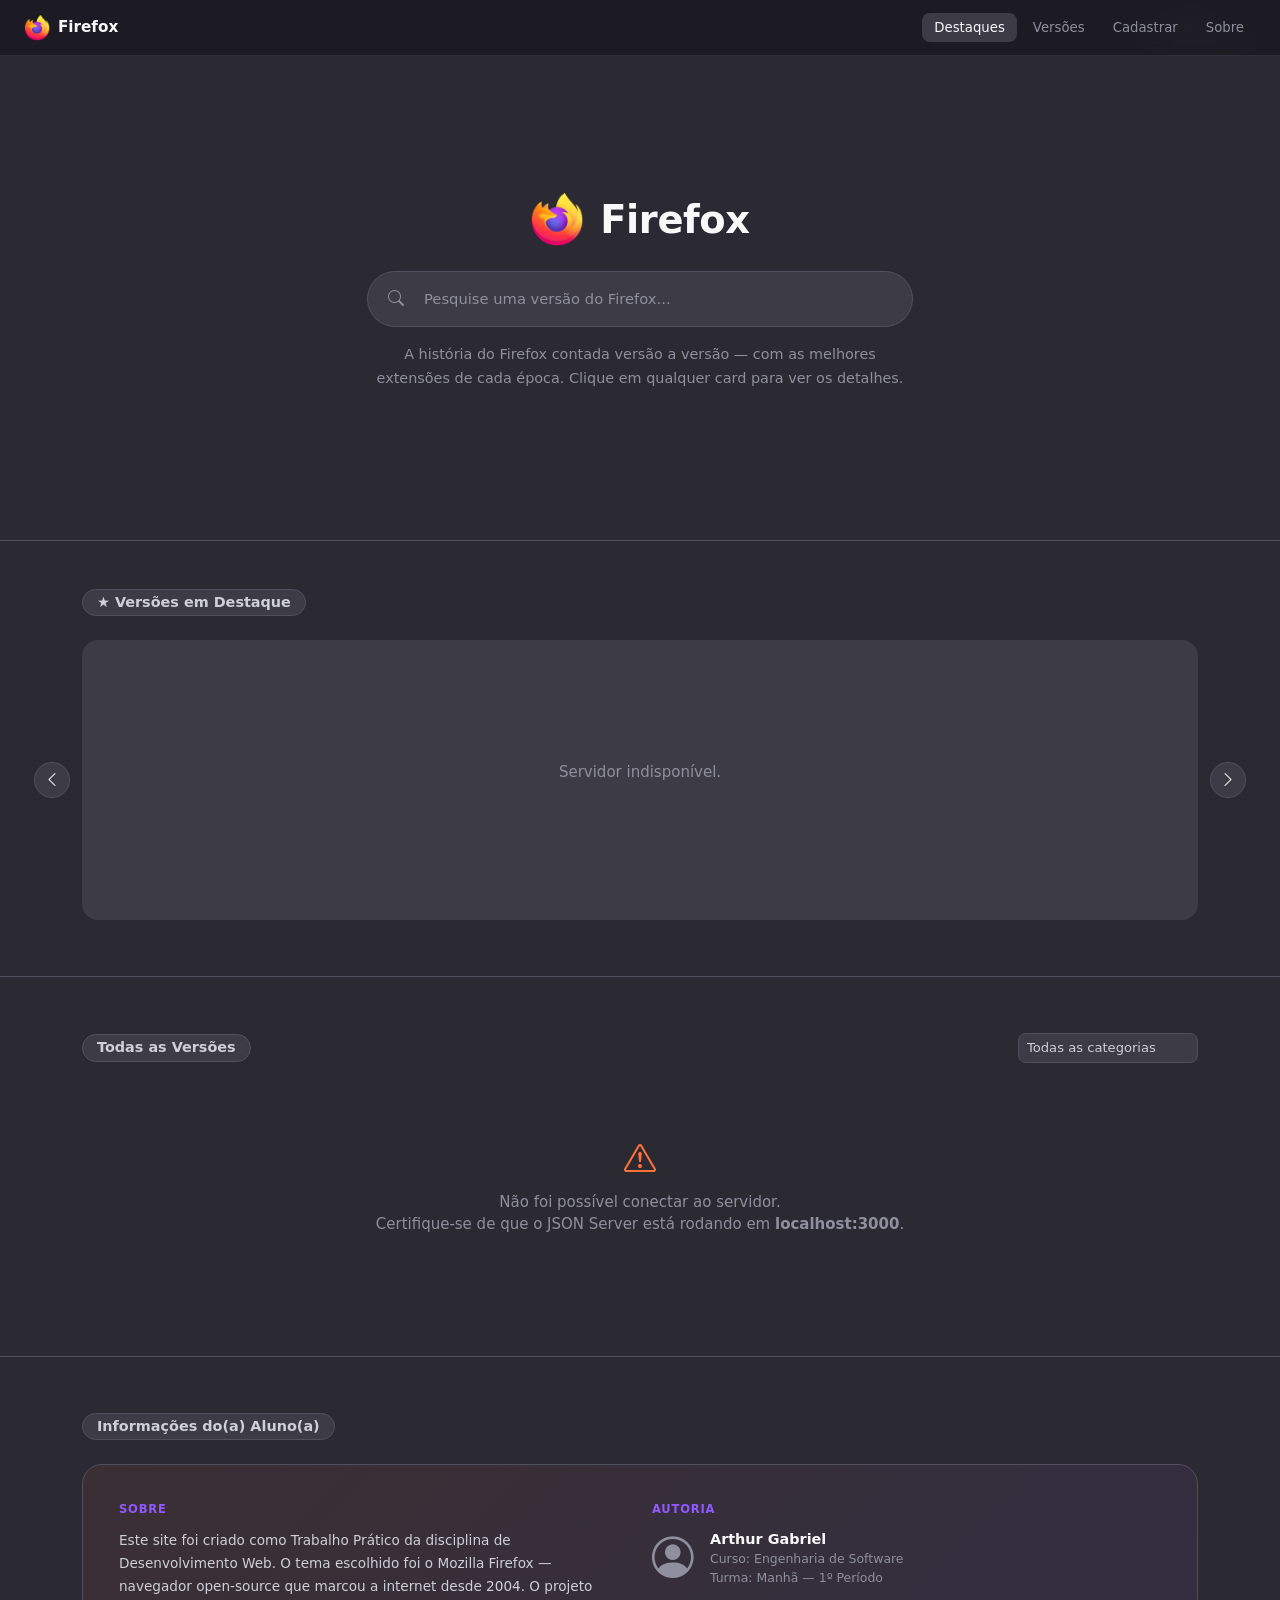
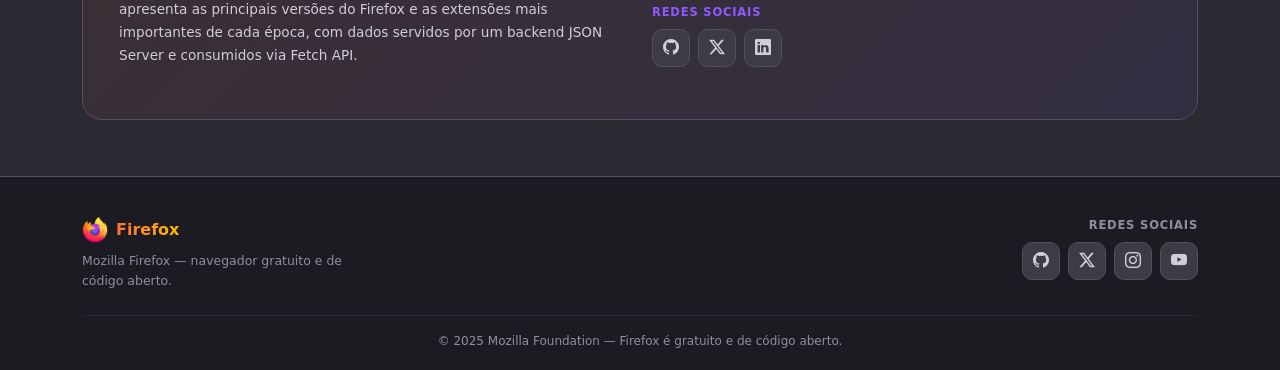
==== public/index.html @ 72270df3 "avanços" ====
<!DOCTYPE html>
<html lang="pt-BR">
<head>
  <meta charset="UTF-8" />
  <meta name="viewport" content="width=device-width, initial-scale=1.0" />
  <title>Firefox — Versões & Extensões</title>
  <link href="https://cdn.jsdelivr.net/npm/bootstrap@5.3.3/dist/css/bootstrap.min.css" rel="stylesheet" />
  <link href="https://cdn.jsdelivr.net/npm/bootstrap-icons@1.11.3/font/bootstrap-icons.min.css" rel="stylesheet" />
  <link rel="stylesheet" href="style.css" />
</head>
<body>

  <div class="weather-widget d-none d-md-flex align-items-center gap-2">
    <i class="bi bi-cloud-sun weather-icon"></i>
    <div class="weather-text">
      <span class="weather-temp d-block">23°C</span>
      <span class="weather-city d-block">Belo Horizonte</span>
    </div>
  </div>

  <header>
    <nav class="navbar navbar-expand-md fixed-top" id="mainNavbar">
      <div class="container-fluid px-4">
        <a class="navbar-brand d-flex align-items-center gap-2" href="index.html">
          <img src="img/2019.png" alt="Logo Firefox" class="navbar-logo" />
          <span class="navbar-site-name">Firefox</span>
        </a>
        <button class="navbar-toggler border-0" type="button"
                data-bs-toggle="collapse" data-bs-target="#navLinks"
                aria-controls="navLinks" aria-expanded="false" aria-label="Menu">
          <span class="navbar-toggler-icon"></span>
        </button>
        <div class="collapse navbar-collapse justify-content-end" id="navLinks">
          <ul class="navbar-nav gap-1 py-2 py-md-0">
            <li class="nav-item"><a class="nav-link active" href="#destaque">Destaques</a></li>
            <li class="nav-item"><a class="nav-link" href="#versoes">Versões</a></li>
            <li class="nav-item"><a class="nav-link" href="cadastro_versao.html">Cadastrar</a></li>
            <li class="nav-item"><a class="nav-link" href="#sobre">Sobre</a></li>
          </ul>
        </div>
      </div>
    </nav>
  </header>

  <main id="hero">
    <div class="container">
      <div class="row justify-content-center">
        <div class="col-12 col-md-8 col-lg-6 text-center">
          <div class="hero-brand d-flex align-items-center justify-content-center gap-3 mb-4">
            <img src="img/2019.png" alt="Firefox" class="hero-logo" />
            <h1 class="hero-title mb-0">Firefox</h1>
          </div>
          <div class="search-bar d-flex align-items-center gap-2 mb-3">
            <i class="bi bi-search search-icon"></i>
            <input type="text" id="searchInput"
                   class="form-control search-input border-0 bg-transparent shadow-none"
                   placeholder="Pesquise uma versão do Firefox..."
                   aria-label="Pesquisar" />
          </div>
          <p class="intro-text">
            A história do Firefox contada versão a versão — com as melhores
            extensões de cada época. Clique em qualquer card para ver os detalhes.
          </p>
        </div>
      </div>
    </div>
  </main>

  <section id="destaque" class="section-destaque">
    <div class="container">
      <h2 class="section-title mb-4">
        <span class="title-pill">★ Versões em Destaque</span>
      </h2>
      <div id="carouselDestaques" class="carousel slide carousel-fade" data-bs-ride="carousel">
        <div class="carousel-indicators" id="carouselIndicators"></div>
        <div class="carousel-inner rounded-4" id="carouselInner">
          <div class="carousel-item active">
            <div class="carousel-slide-inner d-flex align-items-center justify-content-center">
              <div class="spinner-border" style="color:var(--accent-orange)" role="status">
                <span class="visually-hidden">Carregando...</span>
              </div>
            </div>
          </div>
        </div>
        <button class="carousel-control-prev" type="button"
                data-bs-target="#carouselDestaques" data-bs-slide="prev">
          <span class="carousel-btn"><i class="bi bi-chevron-left"></i></span>
        </button>
        <button class="carousel-control-next" type="button"
                data-bs-target="#carouselDestaques" data-bs-slide="next">
          <span class="carousel-btn"><i class="bi bi-chevron-right"></i></span>
        </button>
      </div>
    </div>
  </section>

  <section id="versoes" class="section-versoes">
    <div class="container">
      <div class="d-flex flex-wrap align-items-center justify-content-between gap-3 mb-4">
        <h2 class="section-title mb-0">
          <span class="title-pill">Todas as Versões</span>
        </h2>
        <select id="filtroCategoria" class="form-select form-select-sm filtro-select">
          <option value="">Todas as categorias</option>
        </select>
      </div>
      <div class="row g-4" id="cardsGrid">
        <div class="col-12 text-center py-5">
          <div class="spinner-border" style="color:var(--accent-orange)" role="status">
            <span class="visually-hidden">Carregando...</span>
          </div>
        </div>
      </div>
    </div>
  </section>

  <section id="sobre" class="section-sobre-aluno">
    <div class="container">
      <h2 class="section-title mb-4">
        <span class="title-pill">Informações do(a) Aluno(a)</span>
      </h2>
      <div class="aluno-card">
        <div class="row gy-4">
          <div class="col-12 col-md-6">
            <p class="aluno-label">Sobre</p>
            <p class="aluno-sobre-texto">
              Este site foi criado como Trabalho Prático da disciplina de
              Desenvolvimento Web. O tema escolhido foi o Mozilla Firefox —
              navegador open-source que marcou a internet desde 2004.
              O projeto apresenta as principais versões do Firefox e as
              extensões mais importantes de cada época, com dados servidos
              por um backend JSON Server e consumidos via Fetch API.
            </p>
          </div>
          <div class="col-12 col-md-6">
            <p class="aluno-label">Autoria</p>
            <div class="d-flex align-items-center gap-3 mb-3">
              <div class="aluno-avatar"><i class="bi bi-person-circle"></i></div>
              <div>
                <p class="aluno-nome mb-0">Arthur Gabriel</p>
                <p class="aluno-detalhe mb-0">Curso: Engenharia de Software</p>
                <p class="aluno-detalhe mb-0">Turma: Manhã — 1º Período</p>
              </div>
            </div>
            <p class="aluno-label mb-2">Redes Sociais</p>
            <div class="d-flex gap-2">
              <a href="https://github.com" target="_blank" class="social-link"><i class="bi bi-github"></i></a>
              <a href="https://twitter.com" target="_blank" class="social-link"><i class="bi bi-twitter-x"></i></a>
              <a href="https://linkedin.com" target="_blank" class="social-link"><i class="bi bi-linkedin"></i></a>
            </div>
          </div>
        </div>
      </div>
    </div>
  </section>

  <footer>
    <div class="container">
      <div class="row gy-4 align-items-start">
        <div class="col-12 col-md-6">
          <div class="d-flex align-items-center gap-2 mb-2">
            <img src="img/2019.png" alt="Firefox" class="footer-logo" />
            <span class="footer-brand-name">Firefox</span>
          </div>
          <p class="footer-desc mb-0">Mozilla Firefox — navegador gratuito e de código aberto.</p>
        </div>
        <div class="col-12 col-md-6 d-flex flex-column align-items-md-end">
          <p class="footer-social-label mb-2">Redes sociais</p>
          <div class="d-flex gap-2">
            <a href="https://github.com/mozilla" target="_blank" class="social-link"><i class="bi bi-github"></i></a>
            <a href="https://twitter.com/firefox" target="_blank" class="social-link"><i class="bi bi-twitter-x"></i></a>
            <a href="https://www.instagram.com/firefox" target="_blank" class="social-link"><i class="bi bi-instagram"></i></a>
            <a href="https://www.youtube.com/@firefoxchannel" target="_blank" class="social-link"><i class="bi bi-youtube"></i></a>
          </div>
        </div>
      </div>
      <hr class="footer-hr" />
      <p class="footer-copy text-center mb-0">© 2025 Mozilla Foundation — Firefox é gratuito e de código aberto.</p>
    </div>
  </footer>

  <script src="https://cdn.jsdelivr.net/npm/bootstrap@5.3.3/dist/js/bootstrap.bundle.min.js"></script>
  <script src="script.js"></script>
</body>
</html>
---- public/style.css ----
:root {
  --bg:           #2b2a33;
  --bg-nav:       rgba(28, 27, 34, 0.92);
  --card-bg:      #3d3b45;
  --card-hover:   #47454f;
  --border:       #52505e;
  --text:         #f9f9fb;
  --text-sub:     #cfcfd8;
  --text-muted:   #8f8f9d;
  --accent-purple:#9059ff;
  --accent-orange:#ff7139;
  --shadow:       0 4px 20px rgba(0,0,0,0.45);
}

*, *::before, *::after { box-sizing: border-box; }
html { scroll-behavior: smooth; }

body {
  background-color: var(--bg);
  color: var(--text);
  font-family: -apple-system, 'Segoe UI', system-ui, sans-serif;
  font-size: 15px;
  min-height: 100vh;
  overflow-x: hidden;
}

a { text-decoration: none; color: inherit; }
img { display: block; }

.weather-widget {
  position: fixed;
  top: 18px;
  right: 24px;
  z-index: 300;
}
.weather-icon { font-size: 1.3rem; color: var(--text-sub); }
.weather-temp { font-size: .88rem; font-weight: 600; color: var(--text); line-height: 1.2; }
.weather-city { font-size: .7rem; color: var(--text-sub); line-height: 1.2; }

#mainNavbar {
  background: var(--bg-nav) !important;
  backdrop-filter: blur(12px);
  -webkit-backdrop-filter: blur(12px);
  border-bottom: 1px solid rgba(82,80,94,.4);
  height: 56px;
}
.navbar-logo { width: 26px; height: 26px; object-fit: contain; }
.navbar-site-name { font-size: .95rem; font-weight: 700; color: var(--text); }

#mainNavbar .nav-link {
  color: var(--text-muted);
  font-size: .83rem;
  font-weight: 500;
  border-radius: 8px;
  padding: 5px 12px !important;
  transition: background .15s, color .15s;
}
#mainNavbar .nav-link:hover,
#mainNavbar .nav-link.active {
  background: var(--card-bg);
  color: var(--text) !important;
}
.navbar-toggler-icon { filter: invert(1); }
#navLinks.show, #navLinks.collapsing {
  background: var(--bg);
  border-top: 1px solid var(--border);
  padding: 8px 0;
}

#hero {
  min-height: 60vh;
  padding-top: 80px;
  padding-bottom: 20px;
  display: grid;
  place-items: center;
}
.hero-logo  { width: 54px; height: 54px; object-fit: contain; }
.hero-title { font-size: 2.4rem; font-weight: 600; color: var(--text); letter-spacing: -.01em; }

.search-bar {
  background: var(--card-bg);
  border: 1.5px solid var(--border) !important;
  border-radius: 50px !important;
  padding: 10px 20px;
  transition: border-color .2s, box-shadow .2s;
}
.search-bar:focus-within {
  border-color: var(--accent-purple) !important;
  box-shadow: 0 0 0 3px rgba(144,89,255,.2) !important;
}
.search-icon { color: var(--text-muted); font-size: 1rem; flex-shrink: 0; }
.search-input { color: var(--text-sub) !important; font-size: .92rem; caret-color: var(--text); }
.search-input::placeholder { color: var(--text-muted) !important; }
.intro-text { font-size: .9rem; color: var(--text-muted); line-height: 1.65; }

.filtro-select {
  background: var(--card-bg);
  border: 1px solid var(--border);
  color: var(--text-sub);
  border-radius: 8px;
  font-size: .82rem;
  width: auto;
  min-width: 180px;
}
.filtro-select:focus { border-color: var(--accent-purple); box-shadow: none; }
.filtro-select option { background: var(--card-bg); }

.section-title { font-size: 1.1rem; font-weight: 600; }
.title-pill {
  display: inline-block;
  padding: 4px 14px;
  background: var(--card-bg);
  border: 1px solid var(--border);
  border-radius: 50px;
  font-size: .9rem;
  color: var(--text-sub);
}

.versao-badge {
  display: inline-block;
  font-size: .7rem;
  font-weight: 700;
  padding: 3px 10px;
  border-radius: 50px;
  letter-spacing: .04em;
}
.versao-badge-lg { font-size: .85rem; padding: 5px 14px; }

.badge-destaque {
  display: inline-block;
  font-size: .68rem;
  font-weight: 700;
  padding: 3px 10px;
  border-radius: 50px;
  background: rgba(255,113,57,.15);
  color: var(--accent-orange);
  border: 1px solid rgba(255,113,57,.3);
}

.section-destaque {
  padding: 48px 0 56px;
  border-top: 1px solid var(--border);
}

.carousel-slide-inner {
  display: flex;
  flex-direction: column;
  align-items: center;
  gap: 24px;
  padding: 40px 32px;
  background: var(--card-bg);
  min-height: 280px;
}
@media (min-width: 768px) {
  .carousel-slide-inner {
    flex-direction: row;
    padding: 48px 56px;
  }
}

.carousel-slide-img {
  flex-shrink: 0;
  width: 140px;
  height: 140px;
  background: #111;
  border-radius: 20px;
  display: grid;
  place-items: center;
  border: 1px solid var(--border);
}
.carousel-slide-img img { width: 100px; height: 100px; object-fit: contain; }
.carousel-slide-body { flex: 1; }
.carousel-slide-title { font-size: 1.5rem; font-weight: 700; color: var(--text); margin: 10px 0 8px; }
.carousel-slide-desc { font-size: .9rem; color: var(--text-sub); line-height: 1.6; margin-bottom: 8px; }
.carousel-slide-data { font-size: .78rem; color: var(--text-muted); margin-bottom: 16px; }
.carousel-slide-data i { margin-right: 4px; }

.carousel-btn {
  display: inline-flex;
  align-items: center;
  justify-content: center;
  width: 36px;
  height: 36px;
  background: var(--card-bg);
  border: 1px solid var(--border);
  border-radius: 50%;
  color: var(--text);
  font-size: 1rem;
  transition: background .15s;
}
.carousel-btn:hover { background: var(--card-hover); }
.carousel-control-prev, .carousel-control-next { width: auto; opacity: 1; }
.carousel-control-prev { left: -48px; }
.carousel-control-next { right: -48px; }

.carousel-indicators button {
  width: 8px !important;
  height: 8px !important;
  border-radius: 50% !important;
  background: var(--border) !important;
  border: none !important;
  opacity: 1 !important;
  margin: 0 4px !important;
}
.carousel-indicators button.active { background: var(--accent-orange) !important; }

.btn-ver-mais {
  display: inline-flex;
  align-items: center;
  gap: 6px;
  padding: 8px 18px;
  background: var(--accent-orange);
  color: #fff;
  border-radius: 8px;
  font-size: .82rem;
  font-weight: 600;
  border: none;
  cursor: pointer;
  transition: opacity .15s, transform .15s;
}
.btn-ver-mais:hover { opacity: .88; transform: translateX(2px); color: #fff; }

.section-versoes {
  padding: 56px 0;
  border-top: 1px solid var(--border);
}

.versao-card {
  background: var(--card-bg);
  border: 1px solid var(--border);
  border-radius: 16px;
  overflow: hidden;
  transition: transform .2s, box-shadow .2s;
  height: 100%;
}
.versao-card:hover { transform: translateY(-4px); box-shadow: var(--shadow); }

.versao-card-img {
  position: relative;
  height: 140px;
  background: #111;
  display: grid;
  place-items: center;
  border-bottom: 1px solid var(--border);
}
.versao-card-img img { width: 80px; height: 80px; object-fit: contain; }
.versao-card-img .badge-destaque { position: absolute; top: 10px; right: 10px; }

.versao-card-body { padding: 16px 18px 18px; }
.versao-card-title { font-size: .95rem; font-weight: 600; color: var(--text); margin: 8px 0 6px; }
.versao-card-desc  { font-size: .8rem; color: var(--text-sub); line-height: 1.55; margin: 0; }
.versao-data { font-size: .7rem; color: var(--text-muted); }
.versao-data i { margin-right: 3px; }

.versao-card-footer {
  display: flex;
  justify-content: space-between;
  align-items: center;
  margin-top: 14px;
  padding-top: 12px;
  border-top: 1px solid var(--border);
}
.ext-count { font-size: .72rem; color: var(--text-muted); }
.ext-count i { margin-right: 3px; }
.ver-link { font-size: .72rem; color: var(--accent-purple); font-weight: 600; }

.section-sobre-aluno {
  padding: 56px 0;
  border-top: 1px solid var(--border);
}
.aluno-card {
  background: linear-gradient(135deg, rgba(255,113,57,.07), rgba(144,89,255,.07));
  border: 1px solid var(--border);
  border-radius: 20px;
  padding: 36px;
}
.aluno-label {
  font-size: .72rem;
  font-weight: 700;
  text-transform: uppercase;
  letter-spacing: .07em;
  color: var(--accent-purple);
  margin-bottom: 10px;
}
.aluno-sobre-texto { font-size: .85rem; color: var(--text-sub); line-height: 1.7; }
.aluno-avatar { font-size: 2.6rem; color: var(--text-muted); line-height: 1; }
.aluno-nome { font-size: .9rem; font-weight: 600; color: var(--text); }
.aluno-detalhe { font-size: .78rem; color: var(--text-muted); }

.btn-voltar {
  font-size: .82rem;
  color: var(--text-muted);
  padding: 6px 14px;
  border: 1px solid var(--border);
  border-radius: 8px;
  transition: background .15s, color .15s;
}
.btn-voltar:hover { background: var(--card-bg); color: var(--text); }

.detalhe-card {
  background: var(--card-bg);
  border: 1px solid var(--border);
  border-radius: 20px;
  padding: 32px;
}

.detalhe-img-wrap {
  position: relative;
  width: 140px;
  height: 140px;
  margin: 0 auto;
}
.detalhe-img { width: 100%; height: 100%; object-fit: contain; position: relative; z-index: 2; }
.detalhe-img-glow {
  position: absolute;
  inset: -20px;
  z-index: 1;
  border-radius: 50%;
  filter: blur(20px);
  opacity: .6;
}

.detalhe-titulo { font-size: 1.5rem; font-weight: 700; color: var(--text); margin-bottom: 8px; }
.detalhe-desc   { font-size: .9rem; color: var(--text-sub); line-height: 1.6; margin-bottom: 10px; }
.detalhe-conteudo { font-size: .85rem; color: var(--text-muted); line-height: 1.7; margin-bottom: 16px; }

.info-item {
  background: var(--bg);
  border: 1px solid var(--border);
  border-radius: 12px;
  padding: 12px 14px;
  display: flex;
  flex-direction: column;
  gap: 2px;
}
.info-icon { font-size: .9rem; color: var(--accent-purple); margin-bottom: 4px; }
.info-label { font-size: .65rem; text-transform: uppercase; letter-spacing: .06em; color: var(--text-muted); }
.info-valor { font-size: .82rem; font-weight: 600; color: var(--text); }

.tag-chip {
  display: inline-block;
  font-size: .7rem;
  padding: 3px 10px;
  background: rgba(144,89,255,.12);
  color: var(--accent-purple);
  border: 1px solid rgba(144,89,255,.25);
  border-radius: 50px;
}

.ext-card {
  background: var(--card-bg);
  border: 1px solid var(--border);
  border-radius: 14px;
  padding: 18px 14px;
  text-align: center;
  height: 100%;
  transition: transform .2s, box-shadow .2s;
}
.ext-card:hover { transform: translateY(-3px); box-shadow: var(--shadow); }
.ext-icon {
  width: 56px;
  height: 56px;
  border-radius: 14px;
  display: grid;
  place-items: center;
  margin: 0 auto 10px;
  border: 1px solid var(--border);
}
.ext-nome { font-size: .82rem; font-weight: 600; color: var(--text); margin-bottom: 4px; }
.ext-desc { font-size: .72rem; color: var(--text-muted); line-height: 1.5; margin: 0; }

.comentarios-lista { display: flex; flex-direction: column; gap: 12px; }
.comentario-item {
  background: var(--bg);
  border: 1px solid var(--border);
  border-radius: 12px;
  padding: 14px 16px;
}

.nav-versoes {
  padding: 24px 0;
  border-top: 1px solid var(--border);
  margin-top: 16px;
}
.btn-nav-versao {
  display: inline-flex;
  align-items: center;
  gap: 6px;
  font-size: .82rem;
  color: var(--text-muted);
  padding: 6px 14px;
  border: 1px solid var(--border);
  border-radius: 8px;
  transition: background .15s, color .15s;
}
.btn-nav-versao:hover { background: var(--card-bg); color: var(--text); }

.form-label-custom {
  font-size: .75rem;
  font-weight: 600;
  text-transform: uppercase;
  letter-spacing: .06em;
  color: var(--text-muted);
  margin-bottom: 6px;
  display: block;
}
.input-custom {
  background: var(--bg) !important;
  border: 1px solid var(--border) !important;
  color: var(--text) !important;
  border-radius: 10px !important;
  font-size: .88rem;
  transition: border-color .2s, box-shadow .2s;
}
.input-custom:focus {
  border-color: var(--accent-purple) !important;
  box-shadow: 0 0 0 3px rgba(144,89,255,.15) !important;
  outline: none;
}
.input-custom::placeholder { color: var(--text-muted) !important; }
.input-custom option { background: var(--card-bg); color: var(--text); }

.social-link {
  width: 38px; height: 38px;
  background: var(--card-bg);
  border: 1px solid var(--border);
  border-radius: 10px;
  color: var(--text-sub);
  font-size: 1rem;
  display: grid;
  place-items: center;
  transition: background .15s, transform .15s, color .15s;
}
.social-link:hover { background: var(--card-hover); transform: translateY(-2px); color: var(--text); }

footer {
  background: #1c1b22;
  border-top: 1px solid var(--border);
  padding: 40px 0 20px;
}
.footer-logo { width: 26px; height: 26px; object-fit: contain; }
.footer-brand-name {
  font-size: 1rem; font-weight: 700;
  background: linear-gradient(90deg, #ff7139, #ffb900);
  -webkit-background-clip: text;
  -webkit-text-fill-color: transparent;
  background-clip: text;
}
.footer-desc { font-size: .78rem; color: var(--text-muted); line-height: 1.6; max-width: 300px; }
.footer-social-label { font-size: .72rem; font-weight: 600; text-transform: uppercase; letter-spacing: .07em; color: var(--text-muted); }
.footer-hr { border-color: var(--border); margin: 24px 0 16px; }
.footer-copy { font-size: .75rem; color: var(--text-muted); }

::-webkit-scrollbar        { width: 6px; }
::-webkit-scrollbar-track  { background: var(--bg); }
::-webkit-scrollbar-thumb  { background: var(--border); border-radius: 3px; }
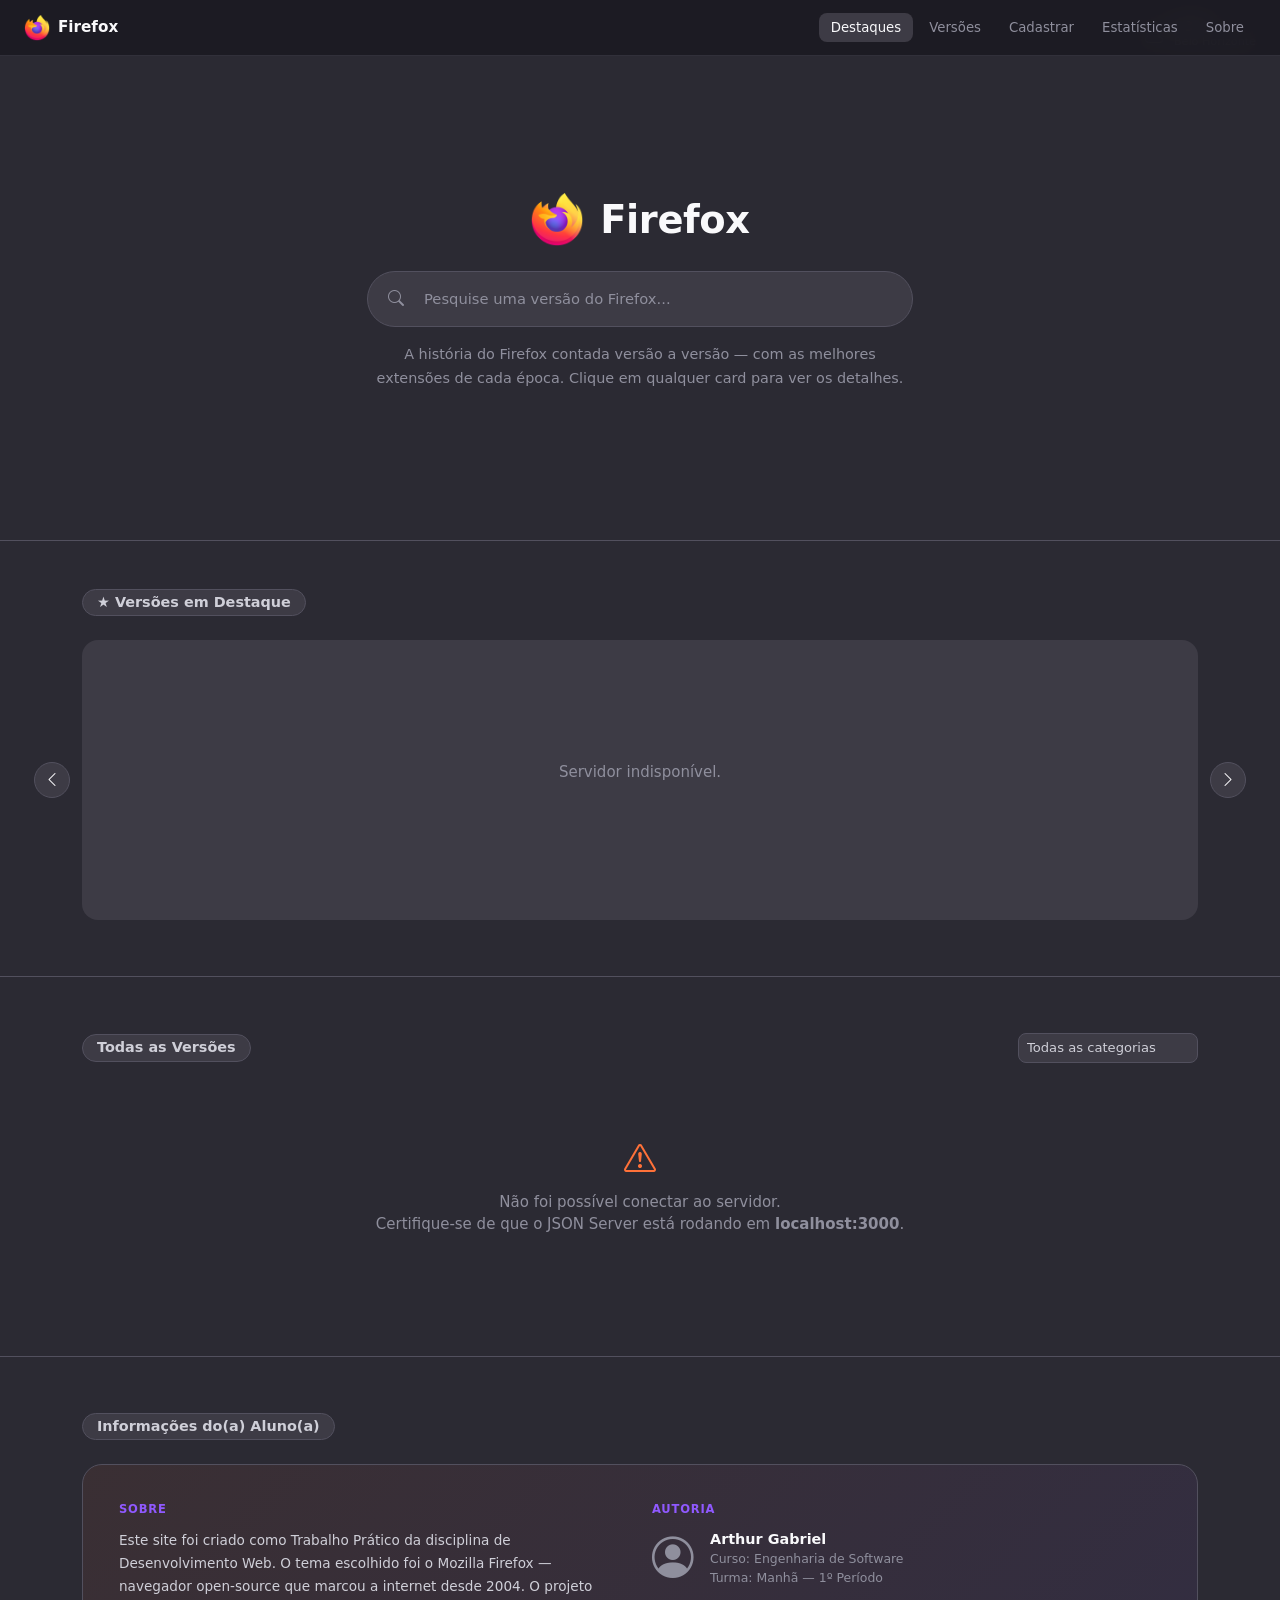
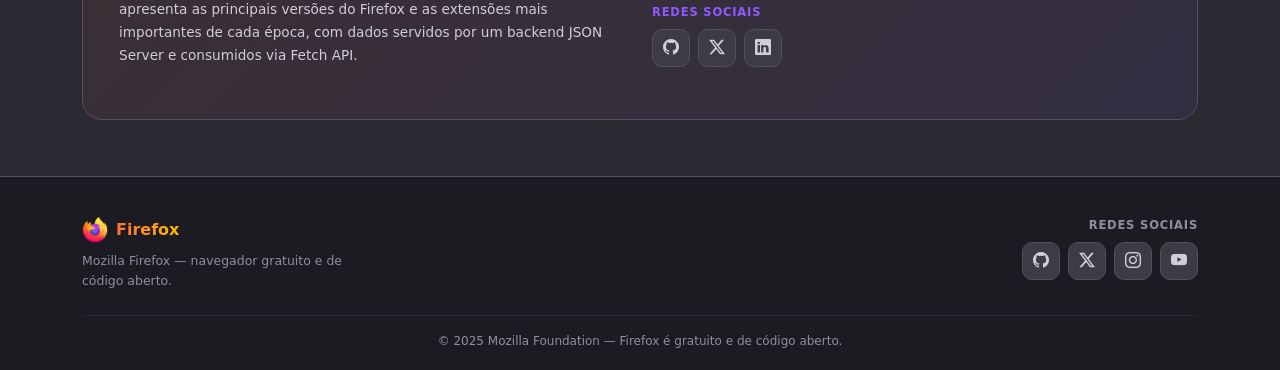
==== commit 822be585: "docs: alterações do README.md" ====
--- a/public/index.html
+++ b/public/index.html
@@ -35,6 +35,7 @@
             <li class="nav-item"><a class="nav-link active" href="#destaque">Destaques</a></li>
             <li class="nav-item"><a class="nav-link" href="#versoes">Versões</a></li>
             <li class="nav-item"><a class="nav-link" href="cadastro_versao.html">Cadastrar</a></li>
+            <li class="nav-item"><a class="nav-link" href="apresentacao.html">Estatísticas</a></li>
             <li class="nav-item"><a class="nav-link" href="#sobre">Sobre</a></li>
           </ul>
         </div>
--- a/public/style.css
+++ b/public/style.css
@@ -453,4 +453,47 @@
 
 ::-webkit-scrollbar        { width: 6px; }
 ::-webkit-scrollbar-track  { background: var(--bg); }
-::-webkit-scrollbar-thumb  { background: var(--border); border-radius: 3px; }+::-webkit-scrollbar-thumb  { background: var(--border); border-radius: 3px; }
+
+/* ════════════════════════════════════════════
+   PÁGINA DE APRESENTAÇÃO — Chart.js
+════════════════════════════════════════════ */
+.resumo-card {
+  background: var(--card-bg);
+  border: 1px solid var(--border);
+  border-radius: 14px;
+  padding: 18px 16px;
+  display: flex;
+  flex-direction: column;
+  align-items: center;
+  gap: 6px;
+  text-align: center;
+  height: 100%;
+}
+.resumo-card i { font-size: 1.6rem; }
+.resumo-valor { font-size: 1.5rem; font-weight: 700; color: var(--text); }
+.resumo-label { font-size: .72rem; color: var(--text-muted); }
+
+.grafico-card {
+  background: var(--card-bg);
+  border: 1px solid var(--border);
+  border-radius: 16px;
+  padding: 24px;
+  height: 100%;
+}
+.grafico-titulo {
+  font-size: .95rem;
+  font-weight: 600;
+  color: var(--text);
+  margin-bottom: 18px;
+  display: flex;
+  align-items: center;
+  gap: 8px;
+}
+.grafico-titulo i { color: var(--accent-orange); }
+
+.grafico-wrap {
+  position: relative;
+  height: 300px;
+}
+.grafico-wrap-linha { height: 280px; }
